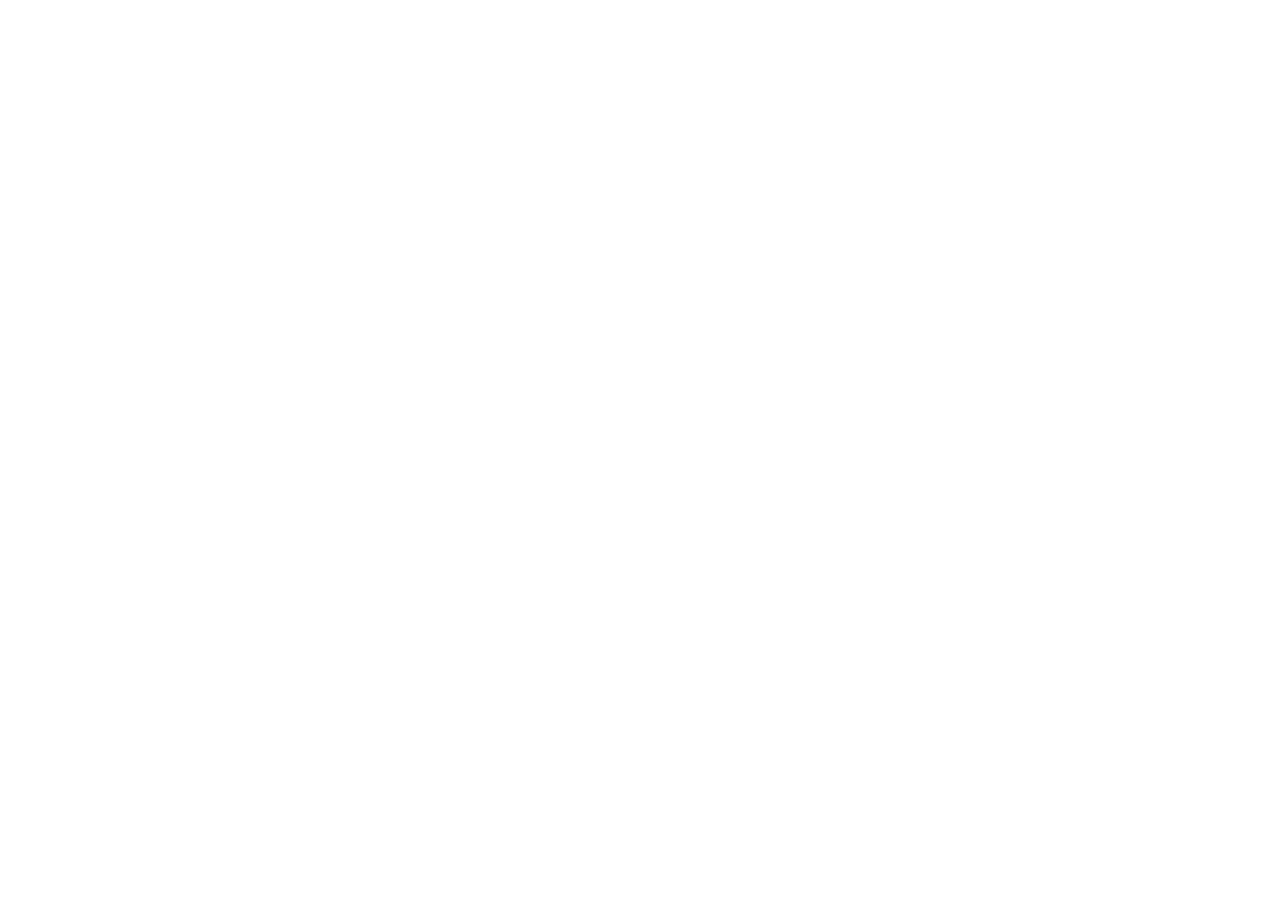
==== bai1/index.html @ 05f84ee1 "Create index.html" ====
<!DOCTYPE html>
<html lang="en">
<head>
    <meta charset="UTF-8">
    <meta http-equiv="X-UA-Compatible" content="IE=edge">
    <meta name="viewport" content="width=device-width, initial-scale=1.0">
    <title>Document</title>
</head>
<body>
    <div id="main">
        <header id="header">
            <img src="./img/header-top.png" alt="" width="100%">
            <img src="./img/header-top-2.png" alt="" width="100%">
        </header>
        <div class="container">
            <img src="./img/session-1.png" alt="" width="100%">
            <img src="./img/session-vd.png" alt="" width="100%">
            <img src="./img/session-3.png" alt="" width="100%">
            <img src="./img/session-4.png" alt="" width="100%">
            <img src="./img/session-black.png" alt="" width="100%">
            <img src="./img/session-5.png" alt="" width="100%">
            <img src="./img/session-6.png" alt="" width="100%">
        </div>
        <footer id="footer">
            <img src="./img/session-7.png" alt="" width="100%">
        </footer>

    </div>
</body>
</html>
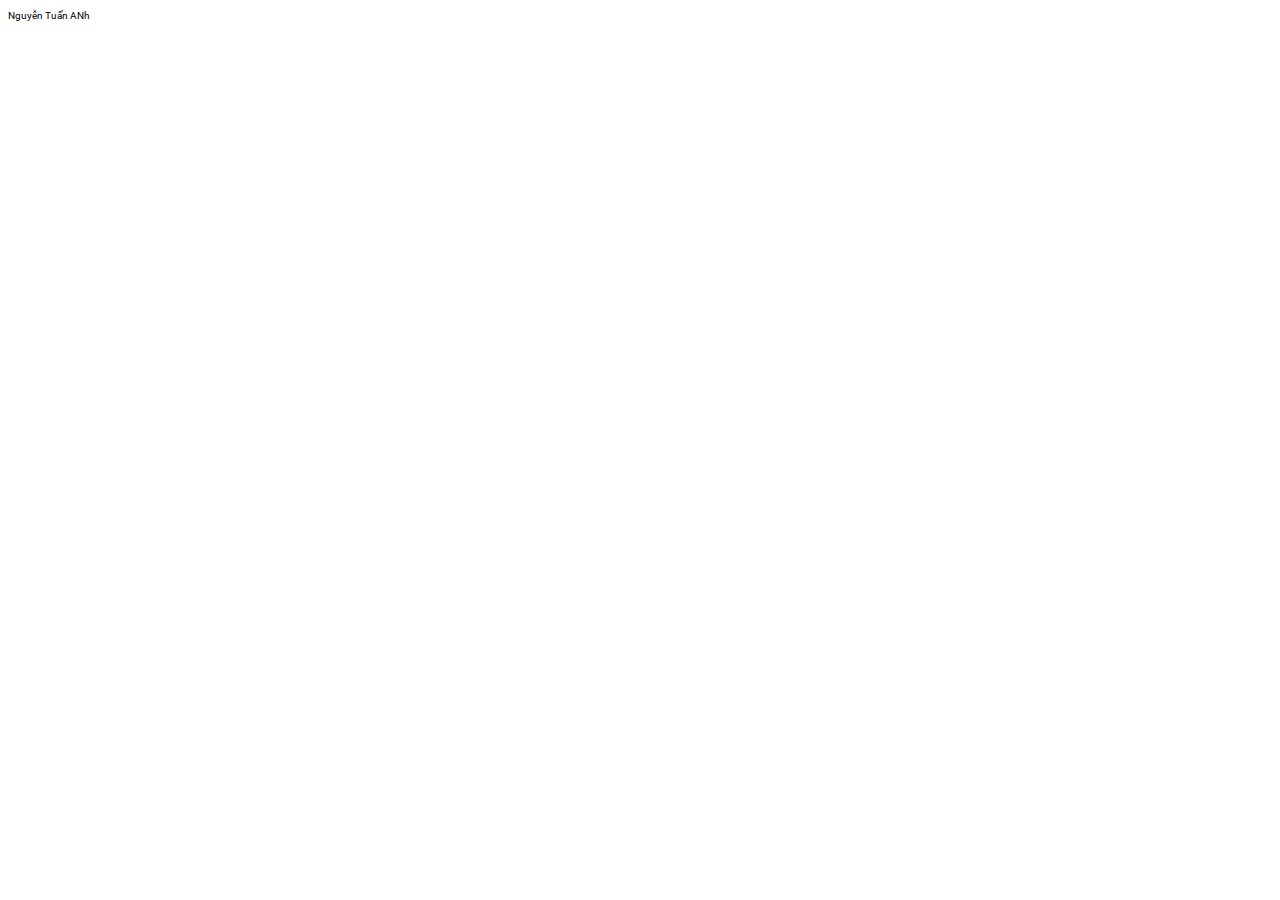
==== commit 535e2cfa: "Update index.html" ====
--- a/bai1/index.html
+++ b/bai1/index.html
@@ -5,10 +5,14 @@
     <meta http-equiv="X-UA-Compatible" content="IE=edge">
     <meta name="viewport" content="width=device-width, initial-scale=1.0">
     <title>Document</title>
+    <link rel="stylesheet" href="./assets/css/base.css">
+    <link rel="stylesheet" href="./assets/css/main.css">
+    <link href="https://fonts.googleapis.com/css2?family=Roboto:wght@300;400;500;700&display=swap" rel="stylesheet">
 </head>
 <body>
     <div id="main">
         <header id="header">
+            Nguyễn Tuấn ANh
             <img src="./img/header-top.png" alt="" width="100%">
             <img src="./img/header-top-2.png" alt="" width="100%">
         </header>
--- a/bai1/assets/css/base.css
+++ b/bai1/assets/css/base.css
@@ -0,0 +1,17 @@
+:root {
+    --white-color: #fff;
+    --black-color: #000;
+    --main-color: #9f224e;
+}
+
+* {
+    box-sizing: inherit;
+}
+
+html {
+    font-size: 62.5%;
+    line-height: 1.6rem;
+    box-sizing: border-box;
+    font-family: 'Roboto', sans-serif;
+}
+
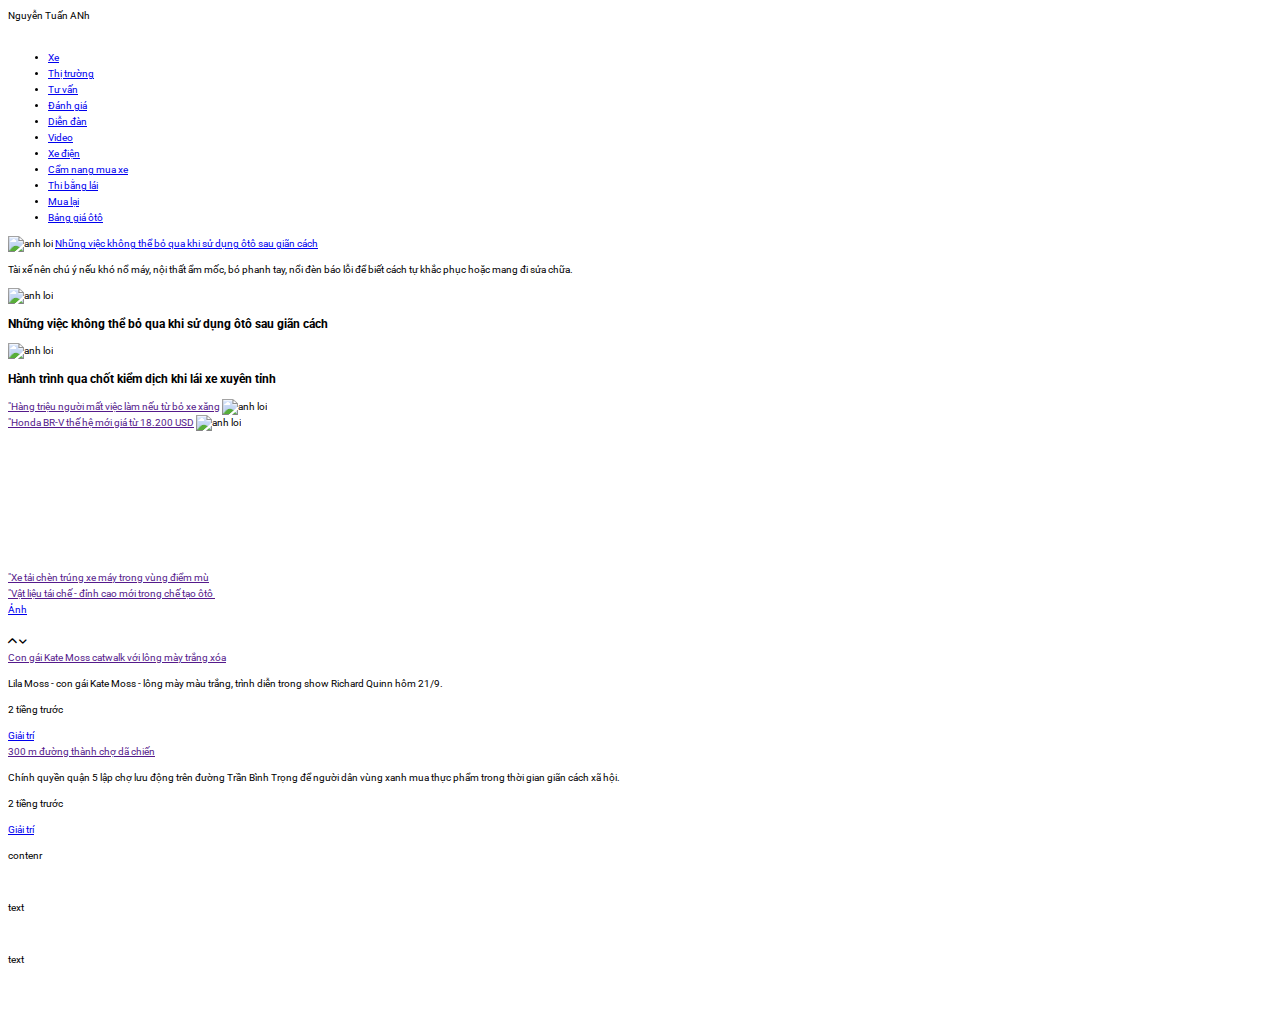
==== commit 42c2a512: "Update index.html" ====
--- a/bai1/index.html
+++ b/bai1/index.html
@@ -1,5 +1,6 @@
 <!DOCTYPE html>
 <html lang="en">
+
 <head>
     <meta charset="UTF-8">
     <meta http-equiv="X-UA-Compatible" content="IE=edge">
@@ -8,7 +9,9 @@
     <link rel="stylesheet" href="./assets/css/base.css">
     <link rel="stylesheet" href="./assets/css/main.css">
     <link href="https://fonts.googleapis.com/css2?family=Roboto:wght@300;400;500;700&display=swap" rel="stylesheet">
+    <link rel="stylesheet" href="https://cdnjs.cloudflare.com/ajax/libs/font-awesome/6.0.0-beta2/css/all.min.css">
 </head>
+
 <body>
     <div id="main">
         <header id="header">
@@ -20,9 +23,137 @@
             <img src="./img/session-1.png" alt="" width="100%">
             <img src="./img/session-vd.png" alt="" width="100%">
             <img src="./img/session-3.png" alt="" width="100%">
-            <img src="./img/session-4.png" alt="" width="100%">
-            <img src="./img/session-black.png" alt="" width="100%">
-            <img src="./img/session-5.png" alt="" width="100%">
+            <!-- <img src="./img/session-4.png" alt="" width="100%"> -->
+            <div class="session4">
+                <div class="ul__session4">
+                    <ul class="nav__session4">
+                        <li><a href="#" class="link__session4" id="link__session4">Xe</a></li>
+                        <li><a href="#" class="link__session4">Thị trường</a></li>
+                        <li><a href="#" class="link__session4">Tư vấn</a></li>
+                        <li><a href="#" class="link__session4">Đánh giá</a></li>
+                        <li><a href="#" class="link__session4">Diễn đàn</a></li>
+                        <li><a href="#" class="link__session4">Video</a></li>
+                        <li><a href="#" class="link__session4">Xe điện</a></li>
+                        <li><a href="#" class="link__session4">Cẩm nang mua xe</a></li>
+                        <li><a href="#" class="link__session4">Thi bằng lái</a></li>
+                        <li><a href="#" class="link__session4">Mua lại</a></li>
+                        <li><a href="#" class="link__session4">Bảng giá ôtô</a></li>
+                    </ul>
+                </div>
+                <div class="form__session4">
+                    <div class="left__session4">
+                        <img src="https://i1-vnexpress.vnecdn.net/2021/09/21/Hyundai-PVD-2-3034-1632204858.jpg?w=0&h=0&q=100&dpr=2&fit=crop&s=IqwgQRz0eLWJV3O0eaXDgg"
+                            alt="anh loi">
+                        <a href="#" class="heading__left__session4">Những việc không thể bỏ qua khi sử dụng ôtô sau giãn
+                            cách</a>
+                        <p class="paragrap__left__sesion4">Tài xế nên chú ý nếu khó nổ máy, nội thất ẩm mốc, bó phanh
+                            tay, nổi đèn báo lỗi để biết cách tự khắc phục hoặc mang đi sửa chữa. </p>
+                    </div>
+                    <div class="mid__session4">
+                        <div class="box__session4">
+                            <img src="https://i1-vnexpress.vnecdn.net/2021/09/21/HyundaiPVD2-1632204719-5949-1632204858.jpg?w=380&h=228&q=100&dpr=1&fit=crop&s=dLk_UPKlxwXGnN6CbqTR8w"
+                                alt="anh loi">
+                            <h3>Những việc không thể bỏ qua khi sử dụng ôtô sau giãn cách</h3>
+                        </div>
+                        <div class="box__session4">
+                            <img src="https://i1-vnexpress.vnecdn.net/2021/09/22/chotjpeg38611632065778-1632275-2793-2167-1632276240.jpg?w=380&h=228&q=100&dpr=1&fit=crop&s=8kYTq0qD7ptFcUocO6gaDw"
+                                alt="anh loi">
+                            <h3>Hành trình qua chốt kiểm dịch khi lái xe xuyên tỉnh
+                            </h3>
+                        </div>
+                    </div>
+                    <div class="right__session4">
+                        <div class="box__right__session4">
+                            <a href="" class="link__box__rigtht">"Hàng triệu người mất việc làm nếu từ bỏ xe xăng</a>
+                            <img class="img__box__rigtht"
+                                src="https://i1-vnexpress.vnecdn.net/2021/09/21/Toyotbz4X-1632218508-4397-1632218677.jpg?w=120&h=72&q=100&dpr=1&fit=crop&s=YlulCOak4nnsQIKcLBUvOg"
+                                alt="anh loi">
+                        </div>
+
+                        <div class="box__right__session4">
+                            <a href="" class="link__box__rigtht">"Honda BR-V thế hệ mới giá từ 18.200 USD</a>
+                            <img class="img__box__rigtht"
+                                src="https://i1-vnexpress.vnecdn.net/2021/09/21/HondaBRV20221-1632239896-8166-1632240032.jpg?w=120&h=72&q=100&dpr=1&fit=crop&s=eoPE_kNiw1LB4bKm6SWuFg"
+                                alt="anh loi">
+                        </div>
+
+                        <div class="box__right__session4">
+                            <a href="" class="link__box__rigtht">"Xe tải chèn trúng xe máy trong vùng điểm mù</a>
+                           <video class="img__box__rigtht" src="https://i1-vnexpress.vnecdn.net/2021/09/21/ezgif73b45e8672c34-1632220454-1338-1632222139.gif?w=120&h=72&q=100&dpr=1&fit=crop&s=Bk-EeK3ZKaaegrbwHB6RWg&t=video"></video>
+                        </div>
+
+                        <div class="box__right__session4">
+                            <a href="" class="link__box__rigtht">"Vật liệu tái chế - đỉnh cao mới trong chế tạo ôtô </a>
+                            <img class="img__box__rigtht"
+                                src="https://i1-vnexpress.vnecdn.net/2021/09/21/Toyotbz4X-1632218508-4397-1632218677.jpg?w=120&h=72&q=100&dpr=1&fit=crop&s=YlulCOak4nnsQIKcLBUvOg"
+                                alt="">
+                        </div>
+                    </div>
+                </div>
+            </div>
+
+            <!-- session4 end -->
+
+            <!-- <img src="./img/session-black.png" alt="" width="100%"> -->
+            <div class="black">
+                <div class="heading__black">
+                    <a href="#" id="heading">Ảnh</a>
+                </div>
+                <div class="form__black">
+
+                    <div class="img__black">
+                        <img src="https://i1-giaitri.vnecdn.net/2021/09/22/lila-moss-con-gai-kate-moss-richard-quinn-1.jpg?w=900&h=540&q=100&dpr=1&fit=crop&s=H39GFw6U4nV4S-eKfAbT5Q" alt="" class="black__img">
+                        <div class="icon__black">
+                            <i class="fas fa-chevron-up"></i>
+                            <i class="fas fa-angle-down"></i>
+                        </div>
+                    </div>
+                    <div class="black__bro">
+                        <div class="content">
+                            <a href="" class="limk__black">Con gái Kate Moss catwalk với lông mày trắng xóa</a>
+                            <p class="paragrap__black">Lila Moss - con gái Kate Moss - lông mày màu trắng, trình diễn trong show Richard Quinn hôm 21/9.</p>
+                            <a href="" class="link__black"></a>
+                           <div class="contac">
+                            <p class="span__black">2 tiềng trước</p>
+                            <a href="#" class="a__black">Giải trí</a>
+                           </div>
+                        </div>
+                        <div class="content">
+                            <a href="" class="limk__black">300 m đường thành chợ dã chiến</a>
+                            <p class="paragrap__black">Chính quyền quận 5 lập chợ lưu động trên đường Trần Bình Trọng để người dân vùng xanh mua thực phẩm trong thời gian giãn cách xã hội.</p>
+                            <a href="" class="link__black"></a>
+                           <div class="contac">
+                            <p class="span__black">2 tiềng trước</p>
+                            <a href="#" class="a__black">Giải trí</a>
+                           </div>
+                        </div>
+                      
+                    </div>
+                </div>
+            </div>
+            <!-- session-5 -->
+            <!-- <img src="./img/session-5.png" alt="" width="100%"> -->
+            <div class="session5">
+                <div class="layout__session5">
+                    <div class="contenr__session5">
+                        <p>contenr</p>
+                    </div>
+                    <div class="box__contenr__session5">
+                        <div class="box__session5">
+                            <img src="" alt="">
+                            <p>text</p>
+                        </div>
+                        <div class="box__session5">
+                            <img src="" alt="">
+                            <p>text</p>
+                        </div>
+                    </div>
+
+                </div>
+                
+
+            </div>
+            <!-- ducnguyen -->
             <img src="./img/session-6.png" alt="" width="100%">
         </div>
         <footer id="footer">
@@ -31,4 +162,5 @@
 
     </div>
 </body>
+
 </html>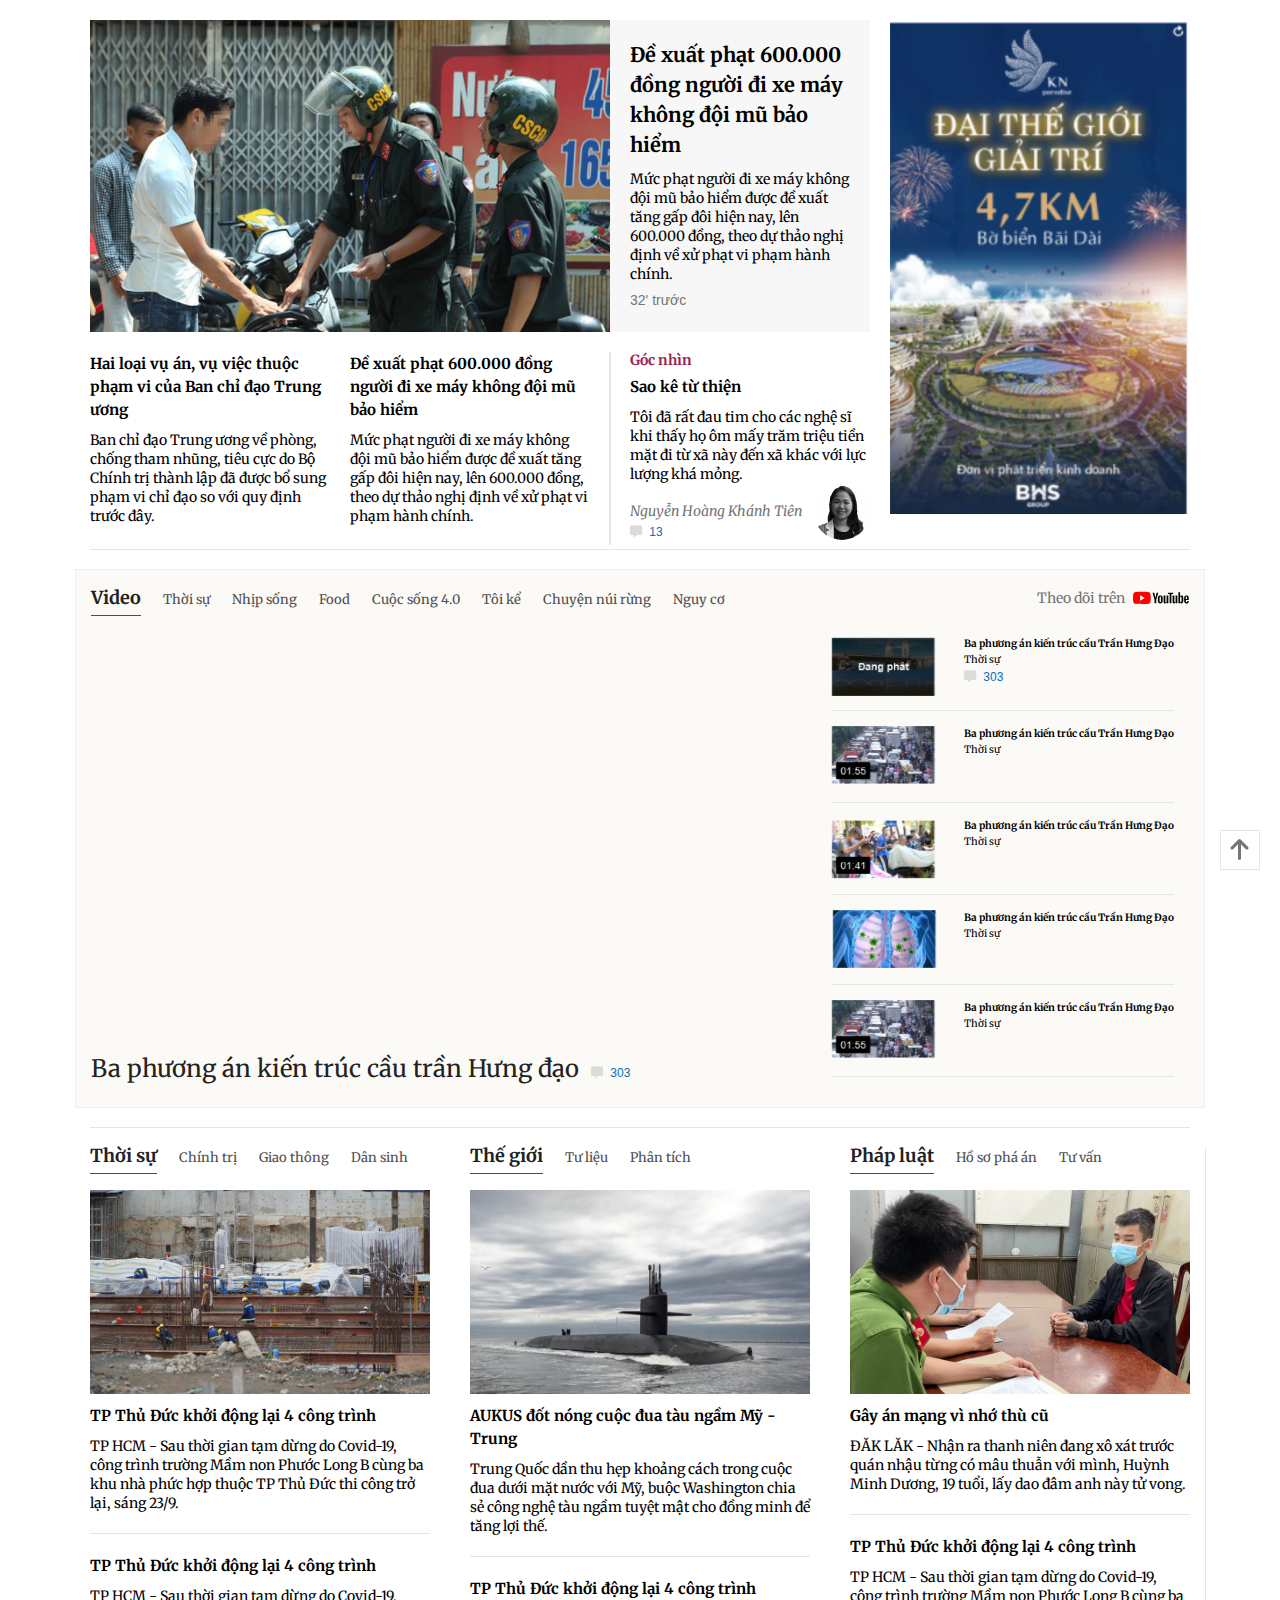
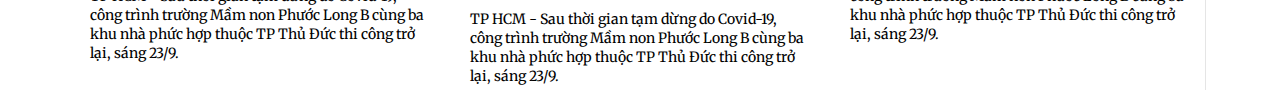
==== commit c808ceed: "Update index.html" ====
--- a/bai1/index.html
+++ b/bai1/index.html
@@ -8,158 +8,455 @@
     <title>Document</title>
     <link rel="stylesheet" href="./assets/css/base.css">
     <link rel="stylesheet" href="./assets/css/main.css">
-    <link href="https://fonts.googleapis.com/css2?family=Roboto:wght@300;400;500;700&display=swap" rel="stylesheet">
+    <link href="https://fonts.googleapis.com/css2?family=Merriweather:wght@300;400;700&display=swap" rel="stylesheet">
     <link rel="stylesheet" href="https://cdnjs.cloudflare.com/ajax/libs/font-awesome/6.0.0-beta2/css/all.min.css">
 </head>
 
 <body>
     <div id="main">
         <header id="header">
-            Nguyễn Tuấn ANh
-            <img src="./img/header-top.png" alt="" width="100%">
-            <img src="./img/header-top-2.png" alt="" width="100%">
         </header>
         <div class="container">
-            <img src="./img/session-1.png" alt="" width="100%">
-            <img src="./img/session-vd.png" alt="" width="100%">
-            <img src="./img/session-3.png" alt="" width="100%">
-            <!-- <img src="./img/session-4.png" alt="" width="100%"> -->
-            <div class="session4">
-                <div class="ul__session4">
-                    <ul class="nav__session4">
-                        <li><a href="#" class="link__session4" id="link__session4">Xe</a></li>
-                        <li><a href="#" class="link__session4">Thị trường</a></li>
-                        <li><a href="#" class="link__session4">Tư vấn</a></li>
-                        <li><a href="#" class="link__session4">Đánh giá</a></li>
-                        <li><a href="#" class="link__session4">Diễn đàn</a></li>
-                        <li><a href="#" class="link__session4">Video</a></li>
-                        <li><a href="#" class="link__session4">Xe điện</a></li>
-                        <li><a href="#" class="link__session4">Cẩm nang mua xe</a></li>
-                        <li><a href="#" class="link__session4">Thi bằng lái</a></li>
-                        <li><a href="#" class="link__session4">Mua lại</a></li>
-                        <li><a href="#" class="link__session4">Bảng giá ôtô</a></li>
-                    </ul>
-                </div>
-                <div class="form__session4">
-                    <div class="left__session4">
-                        <img src="https://i1-vnexpress.vnecdn.net/2021/09/21/Hyundai-PVD-2-3034-1632204858.jpg?w=0&h=0&q=100&dpr=2&fit=crop&s=IqwgQRz0eLWJV3O0eaXDgg"
-                            alt="anh loi">
-                        <a href="#" class="heading__left__session4">Những việc không thể bỏ qua khi sử dụng ôtô sau giãn
-                            cách</a>
-                        <p class="paragrap__left__sesion4">Tài xế nên chú ý nếu khó nổ máy, nội thất ẩm mốc, bó phanh
-                            tay, nổi đèn báo lỗi để biết cách tự khắc phục hoặc mang đi sửa chữa. </p>
+
+            <!-- Nguyễn Tuấn Anh -->
+            <div class="container__items container__items--line row">
+                <!-- Main left -->
+                <div class="container__items-left">
+
+                    <!-- Top -->
+                    <div class="container__items-top row">
+                        <div class="container__items-photo">
+                            <img src="./assets/img/slider/xuphat-1632282099-4572-1632282272.jpg" alt="IMG1"
+                                class="container__items-img">
+                        </div>
+
+                        <div class="container__items-content col">
+                            <a href="" class="container__heading-link">
+                                Đề xuất phạt 600.000 đồng người đi xe máy không đội mũ bảo hiểm
+                            </a>
+
+                            <p class="new__paragraph">
+                                <a href="" class="news__text">
+                                    Mức phạt người đi xe máy không đội mũ bảo hiểm được đề xuất tăng gấp đôi hiện nay,
+                                    lên
+                                    600.000 đồng, theo dự thảo nghị định về xử phạt vi phạm hành chính.
+                                </a>
+                            </p>
+
+                            <div class="comment">
+                                <span class="comment__items">32' trước</span>
+                            </div>
+                        </div>
                     </div>
-                    <div class="mid__session4">
-                        <div class="box__session4">
-                            <img src="https://i1-vnexpress.vnecdn.net/2021/09/21/HyundaiPVD2-1632204719-5949-1632204858.jpg?w=380&h=228&q=100&dpr=1&fit=crop&s=dLk_UPKlxwXGnN6CbqTR8w"
-                                alt="anh loi">
-                            <h3>Những việc không thể bỏ qua khi sử dụng ôtô sau giãn cách</h3>
-                        </div>
-                        <div class="box__session4">
-                            <img src="https://i1-vnexpress.vnecdn.net/2021/09/22/chotjpeg38611632065778-1632275-2793-2167-1632276240.jpg?w=380&h=228&q=100&dpr=1&fit=crop&s=8kYTq0qD7ptFcUocO6gaDw"
-                                alt="anh loi">
-                            <h3>Hành trình qua chốt kiểm dịch khi lái xe xuyên tỉnh
-                            </h3>
-                        </div>
-                    </div>
-                    <div class="right__session4">
-                        <div class="box__right__session4">
-                            <a href="" class="link__box__rigtht">"Hàng triệu người mất việc làm nếu từ bỏ xe xăng</a>
-                            <img class="img__box__rigtht"
-                                src="https://i1-vnexpress.vnecdn.net/2021/09/21/Toyotbz4X-1632218508-4397-1632218677.jpg?w=120&h=72&q=100&dpr=1&fit=crop&s=YlulCOak4nnsQIKcLBUvOg"
-                                alt="anh loi">
-                        </div>
-
-                        <div class="box__right__session4">
-                            <a href="" class="link__box__rigtht">"Honda BR-V thế hệ mới giá từ 18.200 USD</a>
-                            <img class="img__box__rigtht"
-                                src="https://i1-vnexpress.vnecdn.net/2021/09/21/HondaBRV20221-1632239896-8166-1632240032.jpg?w=120&h=72&q=100&dpr=1&fit=crop&s=eoPE_kNiw1LB4bKm6SWuFg"
-                                alt="anh loi">
-                        </div>
-
-                        <div class="box__right__session4">
-                            <a href="" class="link__box__rigtht">"Xe tải chèn trúng xe máy trong vùng điểm mù</a>
-                           <video class="img__box__rigtht" src="https://i1-vnexpress.vnecdn.net/2021/09/21/ezgif73b45e8672c34-1632220454-1338-1632222139.gif?w=120&h=72&q=100&dpr=1&fit=crop&s=Bk-EeK3ZKaaegrbwHB6RWg&t=video"></video>
-                        </div>
-
-                        <div class="box__right__session4">
-                            <a href="" class="link__box__rigtht">"Vật liệu tái chế - đỉnh cao mới trong chế tạo ôtô </a>
-                            <img class="img__box__rigtht"
-                                src="https://i1-vnexpress.vnecdn.net/2021/09/21/Toyotbz4X-1632218508-4397-1632218677.jpg?w=120&h=72&q=100&dpr=1&fit=crop&s=YlulCOak4nnsQIKcLBUvOg"
-                                alt="">
+
+                    <!-- Bottom -->
+                    <div class="container__items-bottom row">
+                        <div class="col-third new__items">
+                            <a href="" class="news__heading">
+                                Hai loại vụ án, vụ việc thuộc phạm vi của Ban chỉ đạo Trung ương
+                            </a>
+
+                            <p class="new__paragraph">
+                                <a href="" class="news__text">
+                                    Ban chỉ đạo Trung ương về phòng, chống tham nhũng, tiêu cực do Bộ Chính trị thành
+                                    lập đã
+                                    được bổ sung phạm vi chỉ đạo so với quy định trước đây.
+                                </a>
+                            </p>
+                        </div>
+
+                        <div class="col-third new__items">
+                            <a href="" class="news__heading">
+                                Đề xuất phạt 600.000 đồng người đi xe máy không đội mũ bảo hiểm
+                            </a>
+
+                            <p class="new__paragraph">
+                                <a href="" class="news__text">
+                                    Mức phạt người đi xe máy không đội mũ bảo hiểm được đề xuất tăng gấp đôi hiện nay,
+                                    lên
+                                    600.000 đồng, theo dự thảo nghị định về xử phạt vi phạm hành chính.
+                                </a>
+                            </p>
+                        </div>
+
+                        <div class="col new__items new__items--pl-4 new__items--separate">
+                            <p class="news__opinion-text">
+                                <a href="" class="news__opinion">Góc nhìn</a>
+                            </p>
+                            <a href="" class="news__heading">
+                                Sao kê từ thiện
+                            </a>
+
+                            <p class="new__paragraph">
+                                <a href="" class="news__text">
+                                    Tôi đã rất đau tim cho các nghệ sĩ khi thấy họ ôm mấy trăm triệu tiền mặt đi từ xã
+                                    này
+                                    đến xã khác với lực lượng khá mỏng.
+                                </a>
+                            </p>
+
+                            <!-- Author -->
+                            <div class="author row">
+                                <div class="author__info">
+                                    <p class="author__name">
+                                        <a href="" class="author__link">
+                                            Nguyễn Hoàng Khánh Tiên
+                                        </a>
+                                    </p>
+                                    <span class="comment__items">
+                                        <a href="" class="comment__link">
+                                            <i class="comment__icon fas fa-comment-alt"></i>
+                                            <span>13</span>
+                                        </a>
+                                    </span>
+                                </div>
+
+                                <div class="div">
+                                    <a href="" class="author__link-img">
+                                        <img src="./assets/img/author/KhanhTienpng-1632126902.png" alt=""
+                                            class="author__img">
+                                    </a>
+
+                                </div>
+                            </div>
                         </div>
                     </div>
                 </div>
-            </div>
-
-            <!-- session4 end -->
-
-            <!-- <img src="./img/session-black.png" alt="" width="100%"> -->
-            <div class="black">
-                <div class="heading__black">
-                    <a href="#" id="heading">Ảnh</a>
-                </div>
-                <div class="form__black">
-
-                    <div class="img__black">
-                        <img src="https://i1-giaitri.vnecdn.net/2021/09/22/lila-moss-con-gai-kate-moss-richard-quinn-1.jpg?w=900&h=540&q=100&dpr=1&fit=crop&s=H39GFw6U4nV4S-eKfAbT5Q" alt="" class="black__img">
-                        <div class="icon__black">
-                            <i class="fas fa-chevron-up"></i>
-                            <i class="fas fa-angle-down"></i>
-                        </div>
-                    </div>
-                    <div class="black__bro">
-                        <div class="content">
-                            <a href="" class="limk__black">Con gái Kate Moss catwalk với lông mày trắng xóa</a>
-                            <p class="paragrap__black">Lila Moss - con gái Kate Moss - lông mày màu trắng, trình diễn trong show Richard Quinn hôm 21/9.</p>
-                            <a href="" class="link__black"></a>
-                           <div class="contac">
-                            <p class="span__black">2 tiềng trước</p>
-                            <a href="#" class="a__black">Giải trí</a>
-                           </div>
-                        </div>
-                        <div class="content">
-                            <a href="" class="limk__black">300 m đường thành chợ dã chiến</a>
-                            <p class="paragrap__black">Chính quyền quận 5 lập chợ lưu động trên đường Trần Bình Trọng để người dân vùng xanh mua thực phẩm trong thời gian giãn cách xã hội.</p>
-                            <a href="" class="link__black"></a>
-                           <div class="contac">
-                            <p class="span__black">2 tiềng trước</p>
-                            <a href="#" class="a__black">Giải trí</a>
-                           </div>
-                        </div>
-                      
-                    </div>
+
+                <!-- Asside -->
+                <div class="asside col">
+                    <a href="" class="asside__link">
+                        <img src="./assets/img/asside/Capture.PNG" alt="" class="asside__img">
+                    </a>
+
                 </div>
             </div>
-            <!-- session-5 -->
-            <!-- <img src="./img/session-5.png" alt="" width="100%"> -->
-            <div class="session5">
-                <div class="layout__session5">
-                    <div class="contenr__session5">
-                        <p>contenr</p>
+
+            <div class="container__items container__items--video ">
+                <header class="container__header row">
+
+                    <ul class="container__nav">
+                        <li class="container__nav-items container__nav-items--separate">
+                            <a href="" class="container__nav-link-heading">Video</a>
+                        </li>
+                        <li class="container__nav-items">
+                            <a href="" class="container__nav-link">Thời sự</a>
+                        </li>
+                        <li class="container__nav-items">
+                            <a href="" class="container__nav-link">Nhịp sống</a>
+                        </li>
+                        <li class="container__nav-items">
+                            <a href="" class="container__nav-link">Food</a>
+                        </li>
+                        <li class="container__nav-items">
+                            <a href="" class="container__nav-link">Cuộc sống 4.0</a>
+                        </li>
+                        <li class="container__nav-items">
+                            <a href="" class="container__nav-link">Tôi kể</a>
+                        </li>
+                        <li class="container__nav-items">
+                            <a href="" class="container__nav-link">Chuyện núi rừng</a>
+                        </li>
+                        <li class="container__nav-items">
+                            <a href="" class="container__nav-link">Nguy cơ</a>
+                        </li>
+                    </ul>
+                    <div class="container__loggo">
+                        <a href="" class="container__logo-link row">
+                            <span>
+                                Theo dõi trên
+
+                            </span>
+                            <svg viewBox="0 0 90 20" preserveAspectRatio="xMidYMid meet" focusable="false"
+                                class="style-scope yt-icon logo__svg" style="pointer-events: none; display: block;">
+                                <g viewBox="0 0 90 20" preserveAspectRatio="xMidYMid meet" class="style-scope yt-icon">
+                                    <g class="style-scope yt-icon">
+                                        <path
+                                            d="M27.9727 3.12324C27.6435 1.89323 26.6768 0.926623 25.4468 0.597366C23.2197 2.24288e-07 14.285 0 14.285 0C14.285 0 5.35042 2.24288e-07 3.12323 0.597366C1.89323 0.926623 0.926623 1.89323 0.597366 3.12324C2.24288e-07 5.35042 0 10 0 10C0 10 2.24288e-07 14.6496 0.597366 16.8768C0.926623 18.1068 1.89323 19.0734 3.12323 19.4026C5.35042 20 14.285 20 14.285 20C14.285 20 23.2197 20 25.4468 19.4026C26.6768 19.0734 27.6435 18.1068 27.9727 16.8768C28.5701 14.6496 28.5701 10 28.5701 10C28.5701 10 28.5677 5.35042 27.9727 3.12324Z"
+                                            fill="#FF0000" class="style-scope yt-icon"></path>
+                                        <path d="M11.4253 14.2854L18.8477 10.0004L11.4253 5.71533V14.2854Z" fill="white"
+                                            class="style-scope yt-icon"></path>
+                                    </g>
+                                    <g class="style-scope yt-icon">
+                                        <g id="youtube-paths" class="style-scope yt-icon">
+                                            <path
+                                                d="M34.6024 13.0036L31.3945 1.41846H34.1932L35.3174 6.6701C35.6043 7.96361 35.8136 9.06662 35.95 9.97913H36.0323C36.1264 9.32532 36.3381 8.22937 36.665 6.68892L37.8291 1.41846H40.6278L37.3799 13.0036V18.561H34.6001V13.0036H34.6024Z"
+                                                class="style-scope yt-icon"></path>
+                                            <path
+                                                d="M41.4697 18.1937C40.9053 17.8127 40.5031 17.22 40.2632 16.4157C40.0257 15.6114 39.9058 14.5437 39.9058 13.2078V11.3898C39.9058 10.0422 40.0422 8.95805 40.315 8.14196C40.5878 7.32588 41.0135 6.72851 41.592 6.35457C42.1706 5.98063 42.9302 5.79248 43.871 5.79248C44.7976 5.79248 45.5384 5.98298 46.0981 6.36398C46.6555 6.74497 47.0647 7.34234 47.3234 8.15137C47.5821 8.96275 47.7115 10.0422 47.7115 11.3898V13.2078C47.7115 14.5437 47.5845 15.6161 47.3329 16.4251C47.0812 17.2365 46.672 17.8292 46.1075 18.2031C45.5431 18.5771 44.7764 18.7652 43.8098 18.7652C42.8126 18.7675 42.0342 18.5747 41.4697 18.1937ZM44.6353 16.2323C44.7905 15.8231 44.8705 15.1575 44.8705 14.2309V10.3292C44.8705 9.43077 44.7929 8.77225 44.6353 8.35833C44.4777 7.94206 44.2026 7.7351 43.8074 7.7351C43.4265 7.7351 43.156 7.94206 43.0008 8.35833C42.8432 8.77461 42.7656 9.43077 42.7656 10.3292V14.2309C42.7656 15.1575 42.8408 15.8254 42.9914 16.2323C43.1419 16.6415 43.4123 16.8461 43.8074 16.8461C44.2026 16.8461 44.4777 16.6415 44.6353 16.2323Z"
+                                                class="style-scope yt-icon"></path>
+                                            <path
+                                                d="M56.8154 18.5634H54.6094L54.3648 17.03H54.3037C53.7039 18.1871 52.8055 18.7656 51.6061 18.7656C50.7759 18.7656 50.1621 18.4928 49.767 17.9496C49.3719 17.4039 49.1743 16.5526 49.1743 15.3955V6.03751H51.9942V15.2308C51.9942 15.7906 52.0553 16.188 52.1776 16.4256C52.2999 16.6631 52.5045 16.783 52.7914 16.783C53.036 16.783 53.2712 16.7078 53.497 16.5573C53.7228 16.4067 53.8874 16.2162 53.9979 15.9858V6.03516H56.8154V18.5634Z"
+                                                class="style-scope yt-icon"></path>
+                                            <path
+                                                d="M64.4755 3.68758H61.6768V18.5629H58.9181V3.68758H56.1194V1.42041H64.4755V3.68758Z"
+                                                class="style-scope yt-icon"></path>
+                                            <path
+                                                d="M71.2768 18.5634H69.0708L68.8262 17.03H68.7651C68.1654 18.1871 67.267 18.7656 66.0675 18.7656C65.2373 18.7656 64.6235 18.4928 64.2284 17.9496C63.8333 17.4039 63.6357 16.5526 63.6357 15.3955V6.03751H66.4556V15.2308C66.4556 15.7906 66.5167 16.188 66.639 16.4256C66.7613 16.6631 66.9659 16.783 67.2529 16.783C67.4974 16.783 67.7326 16.7078 67.9584 16.5573C68.1842 16.4067 68.3488 16.2162 68.4593 15.9858V6.03516H71.2768V18.5634Z"
+                                                class="style-scope yt-icon"></path>
+                                            <path
+                                                d="M80.609 8.0387C80.4373 7.24849 80.1621 6.67699 79.7812 6.32186C79.4002 5.96674 78.8757 5.79035 78.2078 5.79035C77.6904 5.79035 77.2059 5.93616 76.7567 6.23014C76.3075 6.52412 75.9594 6.90747 75.7148 7.38489H75.6937V0.785645H72.9773V18.5608H75.3056L75.5925 17.3755H75.6537C75.8724 17.7988 76.1993 18.1304 76.6344 18.3774C77.0695 18.622 77.554 18.7443 78.0855 18.7443C79.038 18.7443 79.7412 18.3045 80.1904 17.4272C80.6396 16.5476 80.8653 15.1765 80.8653 13.3092V11.3266C80.8653 9.92722 80.7783 8.82892 80.609 8.0387ZM78.0243 13.1492C78.0243 14.0617 77.9867 14.7767 77.9114 15.2941C77.8362 15.8115 77.7115 16.1808 77.5328 16.3971C77.3564 16.6158 77.1165 16.724 76.8178 16.724C76.585 16.724 76.371 16.6699 76.1734 16.5594C75.9759 16.4512 75.816 16.2866 75.6937 16.0702V8.96062C75.7877 8.6196 75.9524 8.34209 76.1852 8.12337C76.4157 7.90465 76.6697 7.79646 76.9401 7.79646C77.2271 7.79646 77.4481 7.90935 77.6034 8.13278C77.7609 8.35855 77.8691 8.73485 77.9303 9.26636C77.9914 9.79787 78.022 10.5528 78.022 11.5335V13.1492H78.0243Z"
+                                                class="style-scope yt-icon"></path>
+                                            <path
+                                                d="M84.8657 13.8712C84.8657 14.6755 84.8892 15.2776 84.9363 15.6798C84.9833 16.0819 85.0821 16.3736 85.2326 16.5594C85.3831 16.7428 85.6136 16.8345 85.9264 16.8345C86.3474 16.8345 86.639 16.6699 86.7942 16.343C86.9518 16.0161 87.0365 15.4705 87.0506 14.7085L89.4824 14.8519C89.4965 14.9601 89.5035 15.1106 89.5035 15.3011C89.5035 16.4582 89.186 17.3237 88.5534 17.8952C87.9208 18.4667 87.0247 18.7536 85.8676 18.7536C84.4777 18.7536 83.504 18.3185 82.9466 17.446C82.3869 16.5735 82.1094 15.2259 82.1094 13.4008V11.2136C82.1094 9.33452 82.3987 7.96105 82.9772 7.09558C83.5558 6.2301 84.5459 5.79736 85.9499 5.79736C86.9165 5.79736 87.6597 5.97375 88.1771 6.32888C88.6945 6.684 89.059 7.23433 89.2707 7.98457C89.4824 8.7348 89.5882 9.76961 89.5882 11.0913V13.2362H84.8657V13.8712ZM85.2232 7.96811C85.0797 8.14449 84.9857 8.43377 84.9363 8.83593C84.8892 9.2381 84.8657 9.84722 84.8657 10.6657V11.5641H86.9283V10.6657C86.9283 9.86133 86.9001 9.25221 86.846 8.83593C86.7919 8.41966 86.6931 8.12803 86.5496 7.95635C86.4062 7.78702 86.1851 7.7 85.8864 7.7C85.5854 7.70235 85.3643 7.79172 85.2232 7.96811Z">
+                                            </path>
+                                        </g>
+                                    </g>
+                                </g>
+                            </svg>
+                        </a>
                     </div>
-                    <div class="box__contenr__session5">
-                        <div class="box__session5">
-                            <img src="" alt="">
-                            <p>text</p>
-                        </div>
-                        <div class="box__session5">
-                            <img src="" alt="">
-                            <p>text</p>
-                        </div>
+                </header>
+                <div class="container__body row">
+                    <div class="container__video">
+                        <iframe class="container__video-link" width="720" height="405"
+                            src="https://www.youtube.com/embed/OYUwObagEC8" title="YouTube video player" frameborder="0"
+                            allow="accelerometer; autoplay; clipboard-write; encrypted-media; gyroscope; picture-in-picture"
+                            allowfullscreen></iframe>
+                        <span class="container__video-name">
+                            <a href="">
+                                Ba phương án kiến trúc cầu trần Hưng đạo
+                            </a>
+                        </span>
+                        <span class="comment__items">
+                            <a href="" class="comment__link">
+                                <i class="comment__icon fas fa-comment-alt"></i>
+                                <span>303</span>
+                            </a>
+                        </span>
                     </div>
 
+                    <!-- Sidebar -->
+                    <ul class="container__sidebar col">
+                        <li class="side-bar__items row">
+
+                            <div class="side-bar__video">
+                                <img src="./assets/img/sidebar/2.PNG" alt="">
+                            </div>
+                            <div class="side-bar__content">
+                                <h4 class="side-bar__heading">Ba phương án kiến trúc cầu Trần Hưng Đạo</h4>
+                                <p class="side-bar__sub0heading">Thời sự</p>
+                                <span class="comment__items">
+                                    <a href="" class="comment__link">
+                                        <i class="comment__icon fas fa-comment-alt"></i>
+                                        <span>303</span>
+                                    </a>
+                                </span>
+                        </li>
+
+                        <li class="side-bar__items row">
+
+                            <div class="side-bar__video">
+                                <img src="./assets/img/sidebar/1.PNG" alt="">
+                            </div>
+                            <div class="side-bar__content">
+                                <h4 class="side-bar__heading">Ba phương án kiến trúc cầu Trần Hưng Đạo</h4>
+                                <p class="side-bar__sub0heading">Thời sự</p>
+                        </li>
+
+                        <li class="side-bar__items row">
+
+                            <div class="side-bar__video">
+                                <img src="./assets/img/sidebar/3.PNG" alt="">
+                            </div>
+                            <div class="side-bar__content">
+                                <h4 class="side-bar__heading">Ba phương án kiến trúc cầu Trần Hưng Đạo</h4>
+                                <p class="side-bar__sub0heading">Thời sự</p>
+                        </li>
+
+                        <li class="side-bar__items row">
+
+                            <div class="side-bar__video">
+                                <img src="./assets/img/sidebar/4.PNG" alt="">
+                            </div>
+                            <div class="side-bar__content">
+                                <h4 class="side-bar__heading">Ba phương án kiến trúc cầu Trần Hưng Đạo</h4>
+                                <p class="side-bar__sub0heading">Thời sự</p>
+                        </li>
+
+                        <li class="side-bar__items row">
+
+                            <div class="side-bar__video">
+                                <img src="./assets/img/sidebar/1.PNG" alt="">
+                            </div>
+                            <div class="side-bar__content">
+                                <h4 class="side-bar__heading">Ba phương án kiến trúc cầu Trần Hưng Đạo</h4>
+                                <p class="side-bar__sub0heading">Thời sự</p>
+                        </li>
+
+                        <li class="side-bar__items row">
+
+                            <div class="side-bar__video">
+                                <img src="./assets/img/sidebar/4.PNG" alt="">
+                            </div>
+                            <div class="side-bar__content">
+                                <h4 class="side-bar__heading">Ba phương án kiến trúc cầu Trần Hưng Đạo</h4>
+                                <p class="side-bar__sub0heading">Thời sự</p>
+                        </li>
+
+                        <li class="side-bar__items row">
+
+                            <div class="side-bar__video">
+                                <img src="./assets/img/sidebar/3.PNG" alt="">
+                            </div>
+                            <div class="side-bar__content">
+                                <h4 class="side-bar__heading">Ba phương án kiến trúc cầu Trần Hưng Đạo</h4>
+                                <p class="side-bar__sub0heading">Thời sự</p>
+                        </li>
                 </div>
-                
-
+                </ul>
             </div>
-            <!-- ducnguyen -->
-            <img src="./img/session-6.png" alt="" width="100%">
+
+            <div class="container__items container__items--line-2">
+                <!-- Newspaper -->
+                <ul class="newspaper row">
+                    <li class="newspaper__items newspaper__items--line">
+                        <!-- nav -->
+                        <ul class="container__nav">
+                            <li class="container__nav-items container__nav-items--separate">
+                                <a href="" class="container__nav-link-heading">Thời sự</a>
+                            </li>
+                            <li class="container__nav-items">
+                                <a href="" class="container__nav-link">Chính trị</a>
+                            </li>
+                            <li class="container__nav-items">
+                                <a href="" class="container__nav-link">Giao thông</a>
+                            </li>
+                            <li class="container__nav-items">
+                                <a href="" class="container__nav-link">Dân sinh</a>
+                            </li>
+                        </ul>
+
+                        <!-- news -->
+                        <div class="newspaper__picture">
+                            <a href="" class="newspaper__link-img">
+                                <img src="./assets/img/newspaper/2.jpg" alt="" class="newspaper__img">
+                            </a>
+                        </div>
+                        <div class="new__items new__items--newspaper">
+                            <a href="" class="news__heading">
+                                TP Thủ Đức khởi động lại 4 công trình
+                            </a>
+
+                            <p class="new__paragraph">
+                                <a href="" class="news__text">
+                                    TP HCM - Sau thời gian tạm dừng do Covid-19, công trình trường Mầm non Phước Long B cùng ba khu nhà phức hợp thuộc TP Thủ Đức thi công trở lại, sáng 23/9. 
+                                </a>
+                            </p>
+                        </div>
+
+                        <div class="new__items new__items--newspaper new__items--newspaper-2">
+                            <a href="" class="news__heading">
+                                TP Thủ Đức khởi động lại 4 công trình
+                            </a>
+
+                            <p class="new__paragraph">
+                                <a href="" class="news__text">
+                                    TP HCM - Sau thời gian tạm dừng do Covid-19, công trình trường Mầm non Phước Long B cùng ba khu nhà phức hợp thuộc TP Thủ Đức thi công trở lại, sáng 23/9. 
+                                </a>
+                            </p>
+                        </div>
+                    </li>
+                    <li class="newspaper__items newspaper__items--line">
+                        <ul class="container__nav">
+                            <li class="container__nav-items container__nav-items--separate">
+                                <a href="" class="container__nav-link-heading">Thế giới</a>
+                            </li>
+                            <li class="container__nav-items">
+                                <a href="" class="container__nav-link">Tư liệu</a>
+                            </li>
+                            <li class="container__nav-items">
+                                <a href="" class="container__nav-link">Phân tích</a>
+                            </li>
+                        </ul>
+
+                        <!-- news -->
+                        <div class="newspaper__picture">
+                            <a href="" class="newspaper__link-img">
+                                <img src="./assets/img/newspaper/3.jpg" alt="" class="newspaper__img">
+                            </a>
+                        </div>
+                        <div class="new__items new__items--newspaper">
+                            <a href="" class="news__heading">
+                                AUKUS đốt nóng cuộc đua tàu ngầm Mỹ - Trung
+                            </a>
+
+                            <p class="new__paragraph">
+                                <a href="" class="news__text">
+                                    Trung Quốc dần thu hẹp khoảng cách trong cuộc đua dưới mặt nước với Mỹ, buộc Washington chia sẻ công nghệ tàu ngầm tuyệt mật cho đồng minh để tăng lợi thế. 
+                                </a>
+                            </p>
+                        </div>
+
+                        <div class="new__items new__items--newspaper new__items--newspaper-2">
+                            <a href="" class="news__heading">
+                                TP Thủ Đức khởi động lại 4 công trình
+                            </a>
+
+                            <p class="new__paragraph">
+                                <a href="" class="news__text">
+                                    TP HCM - Sau thời gian tạm dừng do Covid-19, công trình trường Mầm non Phước Long B cùng ba khu nhà phức hợp thuộc TP Thủ Đức thi công trở lại, sáng 23/9. 
+                                </a>
+                            </p>
+                        </div>
+                    </li>
+                    <li class="newspaper__items">
+                        <ul class="container__nav">
+                            <li class="container__nav-items container__nav-items--separate">
+                                <a href="" class="container__nav-link-heading">Pháp luật</a>
+                            </li>
+                            <li class="container__nav-items">
+                                <a href="" class="container__nav-link">Hồ sơ phá án</a>
+                            </li>
+                            <li class="container__nav-items">
+                                <a href="" class="container__nav-link">Tư vấn</a>
+                            </li>
+                        </ul>
+
+                        <!-- news -->
+                        <div class="newspaper__picture">
+                            <a href="" class="newspaper__link-img">
+                                <img src="./assets/img/newspaper/4.jpg" alt="" class="newspaper__img">
+                            </a>
+                        </div>
+                        <div class="new__items new__items--newspaper">
+                            <a href="" class="news__heading">
+                                Gây án mạng vì nhớ thù cũ
+                            </a>
+
+                            <p class="new__paragraph">
+                                <a href="" class="news__text">
+                                    ĐĂK LĂK - Nhận ra thanh niên đang xô xát trước quán nhậu từng có mâu thuẫn với mình, Huỳnh Minh Dương, 19 tuổi, lấy dao đâm anh này tử vong. 
+                                </a>
+                            </p>
+                        </div>
+
+                        <div class="new__items new__items--newspaper new__items--newspaper-2">
+                            <a href="" class="news__heading">
+                                TP Thủ Đức khởi động lại 4 công trình
+                            </a>
+
+                            <p class="new__paragraph">
+                                <a href="" class="news__text">
+                                    TP HCM - Sau thời gian tạm dừng do Covid-19, công trình trường Mầm non Phước Long B cùng ba khu nhà phức hợp thuộc TP Thủ Đức thi công trở lại, sáng 23/9. 
+                                </a>
+                            </p>
+                        </div>
+                    </li>
+                </ul>
+            </div>
         </div>
-        <footer id="footer">
-            <img src="./img/session-7.png" alt="" width="100%">
-        </footer>
-
+
+    </div>
+    <footer id="footer">
+    </footer>
+
+    </div>
+
+    <div class="back">
+        <a href="">
+            <i class="back__icon fas fa-arrow-up"></i>
+        </a>
     </div>
 </body>
 
--- a/bai1/assets/css/base.css
+++ b/bai1/assets/css/base.css
@@ -2,9 +2,12 @@
     --white-color: #fff;
     --black-color: #000;
     --main-color: #9f224e;
+    --hover-color: #087cce;
 }
 
 * {
+    margin: 0;
+    padding: 0;
     box-sizing: inherit;
 }
 
@@ -12,6 +15,75 @@
     font-size: 62.5%;
     line-height: 1.6rem;
     box-sizing: border-box;
-    font-family: 'Roboto', sans-serif;
+    font-family: 'Merriweather', serif;
+    scroll-behavior: smooth;
 }
 
+.row {
+    display: flex;
+    justify-content: space-between;
+}
+
+.col {
+    flex: 1;
+}
+
+.col-third {
+    width: 32.5%;
+}
+
+/* hover */
+.container__heading-link:hover,
+.news__heading:hover,
+.author__link:hover,
+.container__nav-link:hover,
+.container__video-name a:hover {
+    color: var(--hover-color);
+    cursor: pointer;
+}
+
+/* Comments */
+.comment {
+    margin-top: 0.8rem;
+}
+
+.comment__items {
+    font-size: 1.4rem;
+    color: #757575;
+    margin-right: 0.8rem;
+    font-family: sans-serif;
+}
+
+.comment__link {
+    text-decoration: none;
+    font-size: 1.2rem;
+}
+
+.comment__icon {
+    color: #dbdbdb;
+}
+
+.comment__icon:hover {
+    color: #757575;
+    cursor: pointer;
+}
+
+.comment__link span{
+    margin-left: 0.4rem;
+    color: #076db6;
+}
+
+/* Back */
+.back {
+    font-size: 2.4rem;
+    position: fixed;
+    right: 20px;
+    bottom: 30px;
+    padding: 7px 10px;
+    border: 1px solid #e5e5e5;
+}
+
+.back__icon {
+    color: #757575;
+}
+
--- a/bai1/assets/css/main.css
+++ b/bai1/assets/css/main.css
@@ -0,0 +1,286 @@
+.container {
+    padding-top: 2rem;
+}
+
+.container__items {
+    max-width: 113rem;
+    padding: 0 1.5rem 0.4rem 1.5rem;
+    margin: 0 auto;
+    position: relative;
+}
+
+.container__items--line::before {
+    width: calc(100% - 30px);
+    background: #e5e5e5;
+    height: 1px;
+    position: absolute;
+    top: 100%;
+    left: 15px;
+    content: '';
+}
+
+.container__items-left {
+    width: 78rem;
+}
+
+.container__items-top {
+    margin-bottom: 2rem;
+    background-color: #f7f7f7;
+}
+
+.container__items-photo {
+    width: 52rem;
+}
+
+.container__items-img {
+    width: 100%;
+    vertical-align: middle;
+}
+
+.container__items-content {
+    padding: 2rem 2rem 0 2rem;
+}
+
+.container__heading-link {
+    font-size: 2rem;
+    font-weight: 700;
+    line-height: 3rem;
+    text-decoration: none;
+    color: var(--black-color);
+}
+
+/* content-bottom */
+.container__items-bottom {
+    margin-left: -2rem;
+}
+
+.new__items {
+    padding-left: 2rem;
+}
+
+.news__opinion-text {
+    margin-bottom: 0.5rem;
+}
+
+.news__opinion {
+    font-size: 1.4rem;
+    color: var(--main-color);
+    text-decoration: none;
+    font-weight: bold;
+} 
+
+.news__heading {
+    display: block;
+    text-decoration: none;
+    color: var(--black-color);
+    font-size: 1.5rem;
+    font-weight: 700;
+    line-height: 2.3rem;
+}
+
+.new__paragraph {
+    margin-top: 1rem;
+}
+
+.news__text {
+    margin-top: 1rem;
+    font-size: 1.4rem;
+    line-height: 1.8rem;
+    text-decoration: none;
+    color: var(--black-color);
+}
+
+.new__items--pl-4 {
+    padding-left: 4rem;
+}
+
+.new__items--separate {
+    position: relative;
+}
+
+.new__items--separate::before {
+    top: 0;
+    left: 1.9rem;
+    width: 0.2rem;
+    height: 100%;
+    content: '';
+    position: absolute;
+    background: #e5e5e5;
+}
+
+/* Author */
+.author {
+    align-items: center;
+}
+
+.author__name {
+    font-size: 1.4rem;
+    font-style: italic;
+    font-weight: 400;
+    margin: 1.5rem 0 0.4rem 0;
+}
+
+.author__link,
+.author__link-img {
+    color: #757575;
+    text-decoration: none;
+    cursor: pointer;
+}
+
+.author__img {
+    width: 5.6rem;
+    border-radius: 50%;
+}
+
+/* Asside */
+.asside {
+    padding-left: 2rem;
+    height: 500px;
+}
+
+.asside__link {
+    cursor: pointer;
+    text-decoration: none;
+}
+
+.asside__img {
+    width: 100%;
+    vertical-align: middle;
+}
+
+/* Video */
+.container__items--video {
+    margin: 2rem auto 0 auto;
+    height: 53.9rem;
+    background-color: #fcfaf6;
+    border: 1px solid #f0eeea;
+}
+
+.container__header {
+    width: 100%;
+    margin: 2rem 0;
+}
+
+.container__nav-items {
+    display: inline-block;
+}
+
+.container__nav-items--separate {
+    border-bottom: 1px solid #9f224e;
+    padding-bottom: 0.6rem;
+}
+
+.container__nav-link {
+    text-decoration: none;
+    color: #4f4f4f;
+    font-size: 1.3rem;
+    margin: 0.5rem 0 0 2rem;
+}
+
+.container__nav-link-heading {
+    font-size: 1.8rem;
+    color: #222222;
+    text-decoration: none;
+    font-weight: 700;
+}
+
+.container__nav-link-heading:hover {
+    color: #9f224e;
+} 
+
+.container__logo-link {
+    text-decoration: none;
+    font-size: 1.4rem;
+    color: #757575;
+}
+
+.logo__svg {
+    width: 64px;
+    padding-left: 0.8rem;
+}
+
+.container__video {
+    width: 72rem;
+}
+
+.container__video-link {
+    margin-bottom: 1.5rem;
+}
+
+.container__video-name {
+    margin-right: 0.6rem;
+}
+
+.container__video-name a {
+    font-size: 2.4rem;
+    font-weight: 400;
+    color: #222222;
+    text-decoration: none;
+}
+
+/* Side bar */
+.container__sidebar {
+    padding: 0 1.5rem 0 2rem ;
+    height: 45.8rem;
+    overflow: auto;
+    margin-top: -1.5rem;
+    list-style-type: none;
+}
+
+.side-bar__items {
+    padding: 1.5rem 0 0.9rem 0;
+    border-bottom: 1px solid #e5e5e5;
+}
+
+/* Newspaper */
+.newspaper {
+    margin: 4rem -2rem 0 -2rem;
+    list-style-type: none;
+    padding-left: 0;
+}
+
+.newspaper__items {
+    width: 38rem;
+    padding: 0 2rem;
+}
+
+.newspaper__items--line::before {
+    width: 1px;
+    height: 100%;
+    position: absolute;
+    top: 0;
+    left: 100%;
+    content: "";
+    background: #e5e5e5;
+}
+
+.container__items--line-2::before {
+    top: -3.8%;
+    left: 15px;
+    content: '';
+    height: 1px;
+    position: absolute;
+    background: #e5e5e5;
+    width: calc(100% - 30px);
+}
+
+.newspaper__picture {
+    margin: 1.6rem 0 0.5rem 0;
+}
+
+.newspaper__img {
+    width: 100%;
+}
+
+.new__items--newspaper {
+    padding-left: 0;
+}
+
+.new__items--newspaper-2 {
+    padding-top: 2rem;
+    margin-top: 2rem;
+}
+
+.new__items--newspaper-2 {
+    border-top: 1px solid #e5e5e5;
+}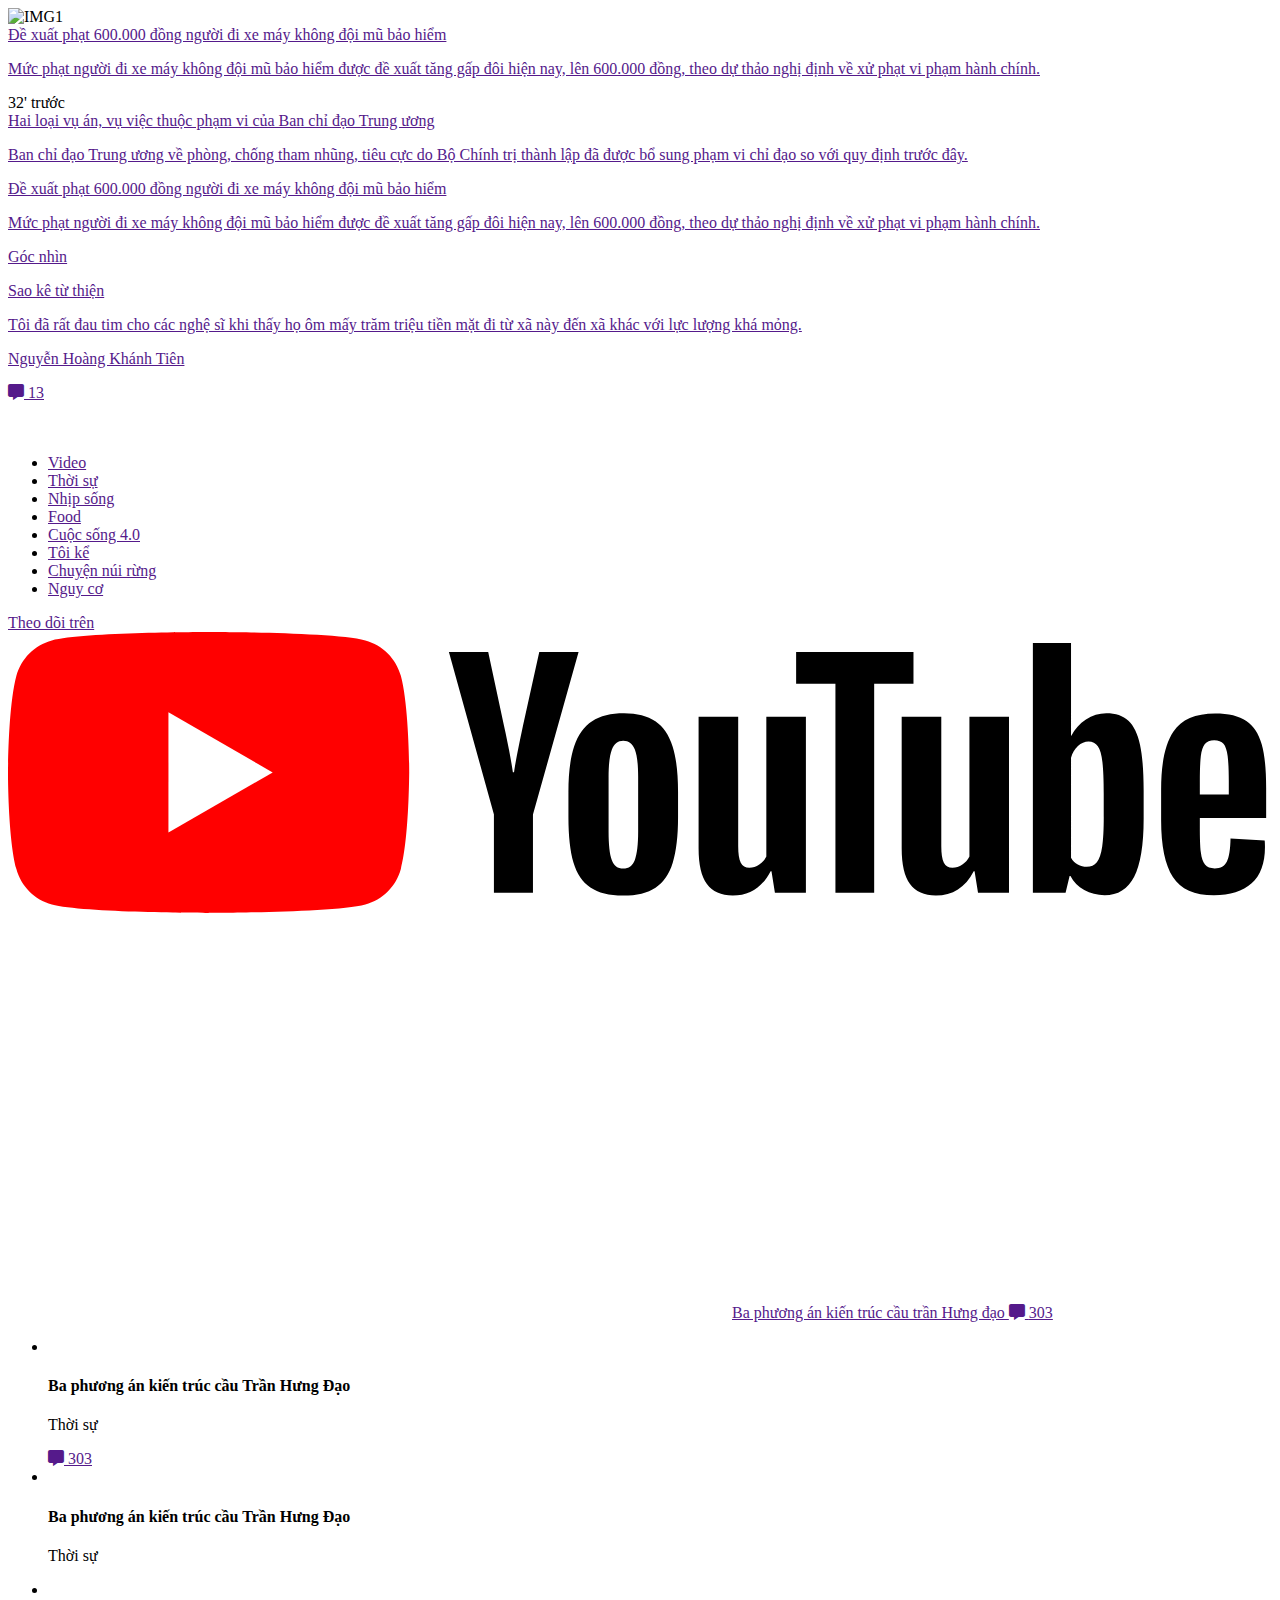
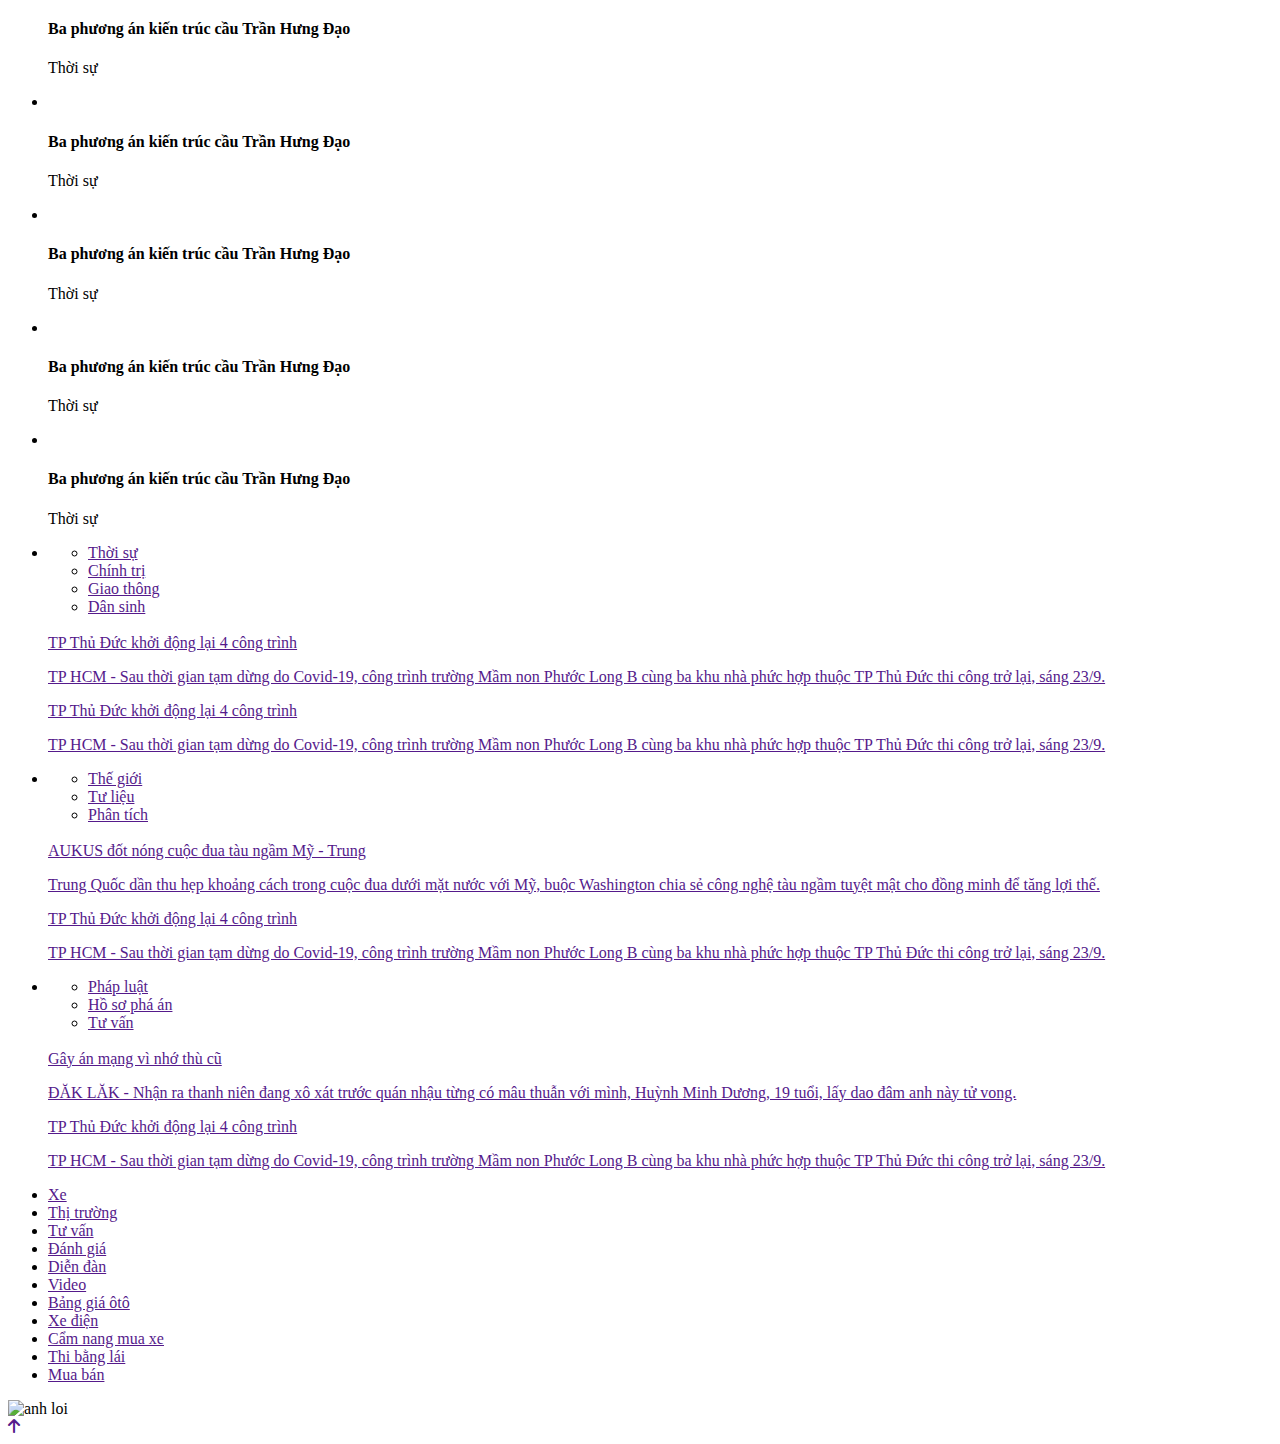
==== commit 5c123916: "Update index.html" ====
--- a/bai1/index.html
+++ b/bai1/index.html
@@ -340,7 +340,8 @@
 
                             <p class="new__paragraph">
                                 <a href="" class="news__text">
-                                    TP HCM - Sau thời gian tạm dừng do Covid-19, công trình trường Mầm non Phước Long B cùng ba khu nhà phức hợp thuộc TP Thủ Đức thi công trở lại, sáng 23/9. 
+                                    TP HCM - Sau thời gian tạm dừng do Covid-19, công trình trường Mầm non Phước Long B
+                                    cùng ba khu nhà phức hợp thuộc TP Thủ Đức thi công trở lại, sáng 23/9.
                                 </a>
                             </p>
                         </div>
@@ -352,7 +353,8 @@
 
                             <p class="new__paragraph">
                                 <a href="" class="news__text">
-                                    TP HCM - Sau thời gian tạm dừng do Covid-19, công trình trường Mầm non Phước Long B cùng ba khu nhà phức hợp thuộc TP Thủ Đức thi công trở lại, sáng 23/9. 
+                                    TP HCM - Sau thời gian tạm dừng do Covid-19, công trình trường Mầm non Phước Long B
+                                    cùng ba khu nhà phức hợp thuộc TP Thủ Đức thi công trở lại, sáng 23/9.
                                 </a>
                             </p>
                         </div>
@@ -383,7 +385,8 @@
 
                             <p class="new__paragraph">
                                 <a href="" class="news__text">
-                                    Trung Quốc dần thu hẹp khoảng cách trong cuộc đua dưới mặt nước với Mỹ, buộc Washington chia sẻ công nghệ tàu ngầm tuyệt mật cho đồng minh để tăng lợi thế. 
+                                    Trung Quốc dần thu hẹp khoảng cách trong cuộc đua dưới mặt nước với Mỹ, buộc
+                                    Washington chia sẻ công nghệ tàu ngầm tuyệt mật cho đồng minh để tăng lợi thế.
                                 </a>
                             </p>
                         </div>
@@ -395,7 +398,8 @@
 
                             <p class="new__paragraph">
                                 <a href="" class="news__text">
-                                    TP HCM - Sau thời gian tạm dừng do Covid-19, công trình trường Mầm non Phước Long B cùng ba khu nhà phức hợp thuộc TP Thủ Đức thi công trở lại, sáng 23/9. 
+                                    TP HCM - Sau thời gian tạm dừng do Covid-19, công trình trường Mầm non Phước Long B
+                                    cùng ba khu nhà phức hợp thuộc TP Thủ Đức thi công trở lại, sáng 23/9.
                                 </a>
                             </p>
                         </div>
@@ -426,7 +430,8 @@
 
                             <p class="new__paragraph">
                                 <a href="" class="news__text">
-                                    ĐĂK LĂK - Nhận ra thanh niên đang xô xát trước quán nhậu từng có mâu thuẫn với mình, Huỳnh Minh Dương, 19 tuổi, lấy dao đâm anh này tử vong. 
+                                    ĐĂK LĂK - Nhận ra thanh niên đang xô xát trước quán nhậu từng có mâu thuẫn với mình,
+                                    Huỳnh Minh Dương, 19 tuổi, lấy dao đâm anh này tử vong.
                                 </a>
                             </p>
                         </div>
@@ -438,12 +443,77 @@
 
                             <p class="new__paragraph">
                                 <a href="" class="news__text">
-                                    TP HCM - Sau thời gian tạm dừng do Covid-19, công trình trường Mầm non Phước Long B cùng ba khu nhà phức hợp thuộc TP Thủ Đức thi công trở lại, sáng 23/9. 
+                                    TP HCM - Sau thời gian tạm dừng do Covid-19, công trình trường Mầm non Phước Long B
+                                    cùng ba khu nhà phức hợp thuộc TP Thủ Đức thi công trở lại, sáng 23/9.
                                 </a>
                             </p>
                         </div>
                     </li>
                 </ul>
+            </div>
+
+            <!-- NGuyễn Minh Đức -->
+            <!-- Session 4 -->
+            <div class="container__items">
+                <div class="session4">
+                    <ul class="container__nav">
+                        <li class="container__nav-items container__nav-items--separate">
+                            <a href="" class="container__nav-link-heading">Xe</a>
+                        </li>
+                        <li class="container__nav-items">
+                            <a href="" class="container__nav-link">Thị trường</a>
+                        </li>
+                        <li class="container__nav-items">
+                            <a href="" class="container__nav-link">Tư vấn</a>
+                        </li>
+                        <li class="container__nav-items">
+                            <a href="" class="container__nav-link">Đánh giá</a>
+                        </li>
+                        <li class="container__nav-items">
+                            <a href="" class="container__nav-link">Diễn đàn</a>
+                        </li>
+                        <li class="container__nav-items">
+                            <a href="" class="container__nav-link">Video</a>
+                        </li>
+                        <li class="container__nav-items">
+                            <a href="" class="container__nav-link">Bảng giá ôtô</a>
+                        </li>
+                        <li class="container__nav-items">
+                            <a href="" class="container__nav-link">Xe điện</a>
+                        </li>
+                        <li class="container__nav-items">
+                            <a href="" class="container__nav-link">Cẩm nang mua xe</a>
+                        </li>
+                        <li class="container__nav-items">
+                            <a href="" class="container__nav-link">Thi bằng lái</a>
+                        </li>
+                        <li class="container__nav-items">
+                            <a href="" class="container__nav-link">Mua bán</a>
+                        </li>
+                    </ul>
+
+                    <div class="session4__news row">
+
+                        <!-- Nội dung trái -->
+                        <div class="session4__news-left">
+                            <img src="https://i1-vnexpress.vnecdn.net/2021/09/21/Hyundai-PVD-2-3034-1632204858.jpg?w=0&h=0&q=100&dpr=2&fit=crop&s=IqwgQRz0eLWJV3O0eaXDgg"
+                                alt="anh loi" class="session4__news-img">
+                            <div class="session4__news-content">
+                                
+                            </div>
+                        </div>
+
+                        <!-- Nội dung giữa -->
+                        <div class="session4__news-center"></div>
+
+                        <!-- Nội dung phải -->
+                        <div class="session4__news-right col">
+
+                        </div>
+
+
+                    </div>
+                </div>
             </div>
         </div>
 
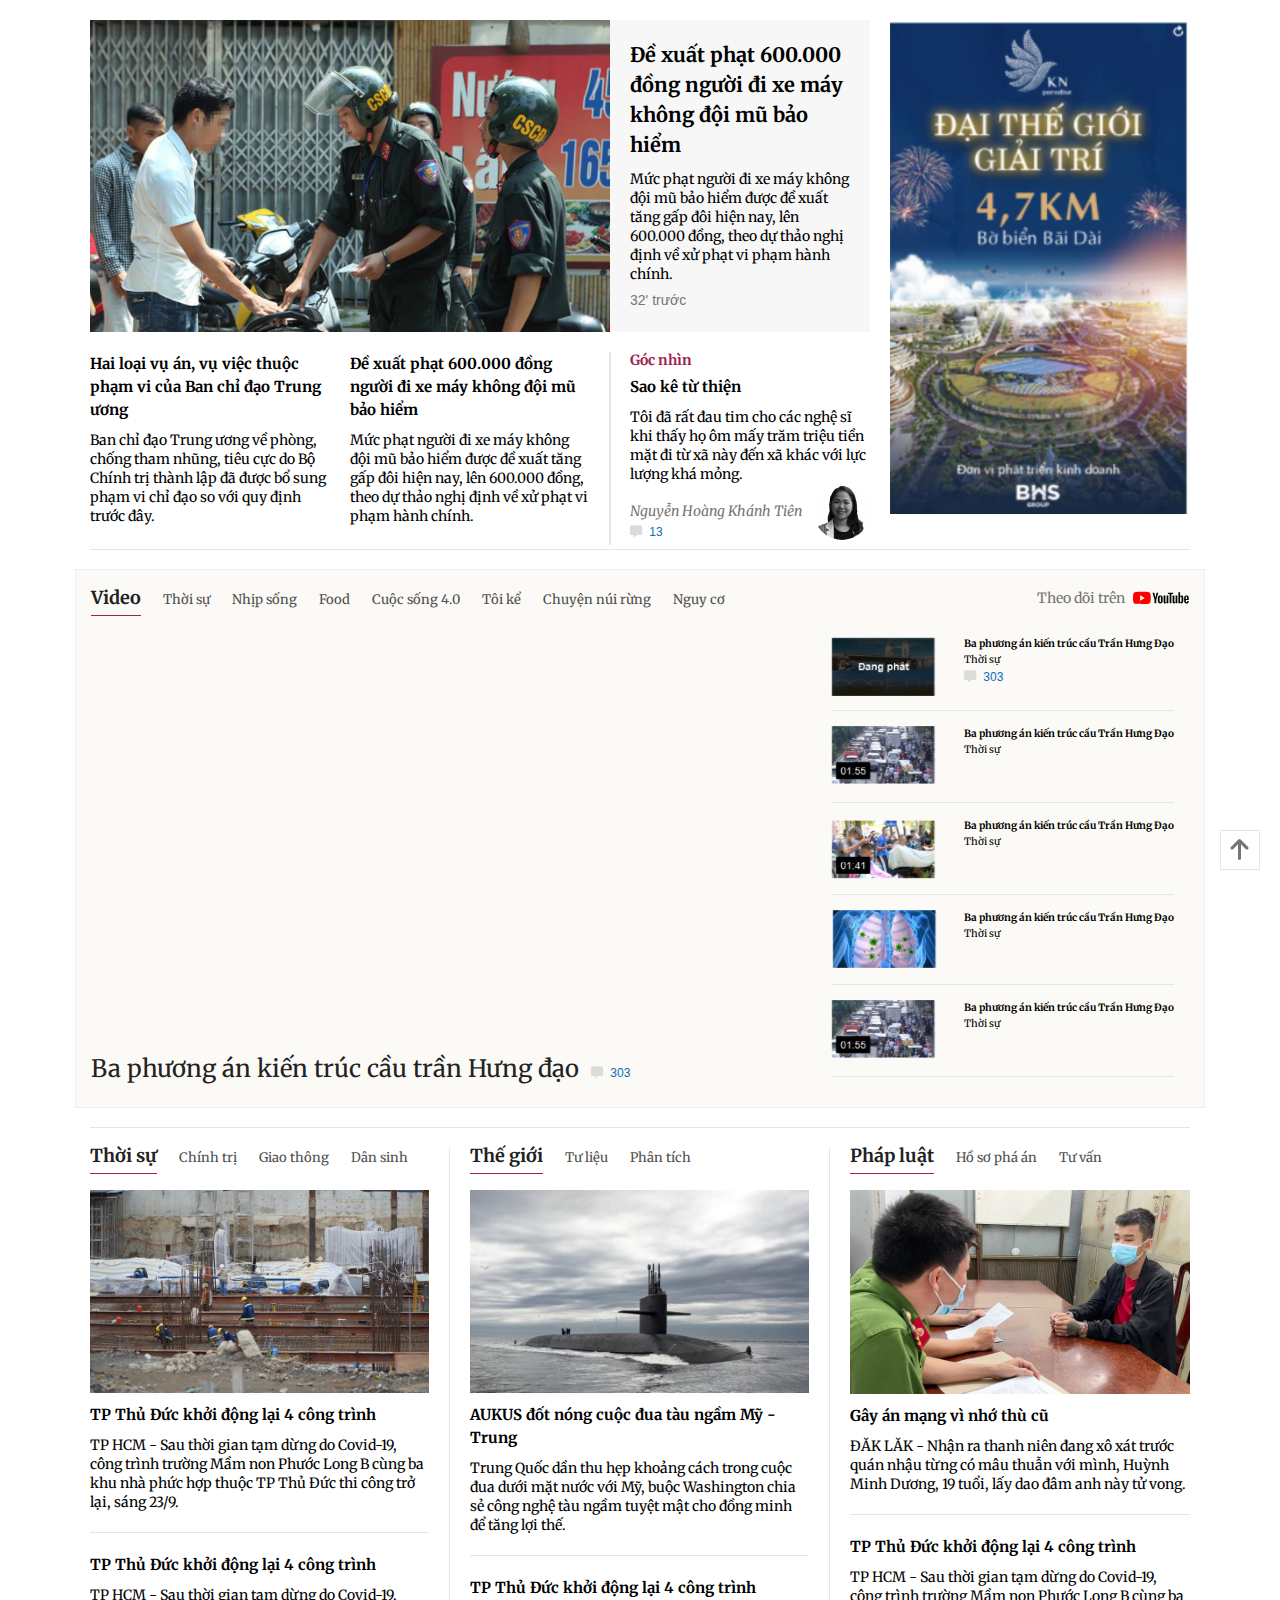
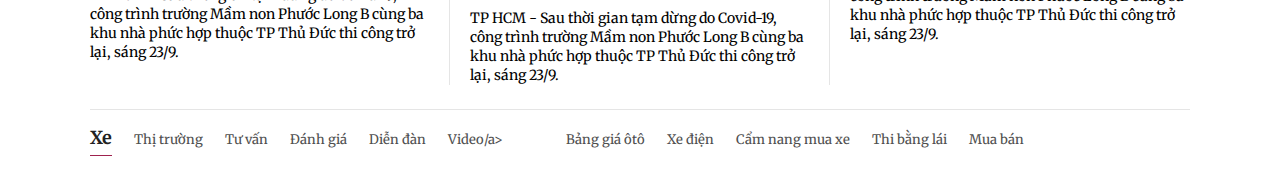
==== commit aed7e763: "Create index.html" ====
--- a/bai1/index.html
+++ b/bai1/index.html
@@ -452,10 +452,10 @@
                 </ul>
             </div>
 
-            <!-- NGuyễn Minh Đức -->
-            <!-- Session 4 -->
+            <!-- Nguyễn Minh Đức -->
             <div class="container__items">
                 <div class="session4">
+                    <!-- Nav -->
                     <ul class="container__nav">
                         <li class="container__nav-items container__nav-items--separate">
                             <a href="" class="container__nav-link-heading">Xe</a>
@@ -473,7 +473,7 @@
                             <a href="" class="container__nav-link">Diễn đàn</a>
                         </li>
                         <li class="container__nav-items">
-                            <a href="" class="container__nav-link">Video</a>
+                            <a href="" class="container__nav-link">Video/a>
                         </li>
                         <li class="container__nav-items">
                             <a href="" class="container__nav-link">Bảng giá ôtô</a>
@@ -495,25 +495,16 @@
                     <div class="session4__news row">
 
                         <!-- Nội dung trái -->
-                        <div class="session4__news-left">
-                            <img src="https://i1-vnexpress.vnecdn.net/2021/09/21/Hyundai-PVD-2-3034-1632204858.jpg?w=0&h=0&q=100&dpr=2&fit=crop&s=IqwgQRz0eLWJV3O0eaXDgg"
-                                alt="anh loi" class="session4__news-img">
-                            <div class="session4__news-content">
-                                
-                            </div>
-                        </div>
-
-                        <!-- Nội dung giữa -->
-                        <div class="session4__news-center"></div>
+                        <div class="session__news-left"></div>
+
+                        <!-- NỘi dung giữa -->
+                        <div class="session__news-center"></div>
 
                         <!-- Nội dung phải -->
-                        <div class="session4__news-right col">
-
-                        </div>
-
-
+                        <div class="session__news-right col"></div>
                     </div>
                 </div>
+
             </div>
         </div>
 
--- a/bai1/assets/css/base.css
+++ b/bai1/assets/css/base.css
@@ -0,0 +1,89 @@
+:root {
+    --white-color: #fff;
+    --black-color: #000;
+    --main-color: #9f224e;
+    --hover-color: #087cce;
+}
+
+* {
+    margin: 0;
+    padding: 0;
+    box-sizing: inherit;
+}
+
+html {
+    font-size: 62.5%;
+    line-height: 1.6rem;
+    box-sizing: border-box;
+    font-family: 'Merriweather', serif;
+    scroll-behavior: smooth;
+}
+
+.row {
+    display: flex;
+    justify-content: space-between;
+}
+
+.col {
+    flex: 1;
+}
+
+.col-third {
+    width: 32.5%;
+}
+
+/* hover */
+.container__heading-link:hover,
+.news__heading:hover,
+.author__link:hover,
+.container__nav-link:hover,
+.container__video-name a:hover {
+    color: var(--hover-color);
+    cursor: pointer;
+}
+
+/* Comments */
+.comment {
+    margin-top: 0.8rem;
+}
+
+.comment__items {
+    font-size: 1.4rem;
+    color: #757575;
+    margin-right: 0.8rem;
+    font-family: sans-serif;
+}
+
+.comment__link {
+    text-decoration: none;
+    font-size: 1.2rem;
+}
+
+.comment__icon {
+    color: #dbdbdb;
+}
+
+.comment__icon:hover {
+    color: #757575;
+    cursor: pointer;
+}
+
+.comment__link span{
+    margin-left: 0.4rem;
+    color: #076db6;
+}
+
+/* Back */
+.back {
+    font-size: 2.4rem;
+    position: fixed;
+    right: 20px;
+    bottom: 30px;
+    padding: 7px 10px;
+    border: 1px solid #e5e5e5;
+}
+
+.back__icon {
+    color: #757575;
+}
+
--- a/bai1/assets/css/main.css
+++ b/bai1/assets/css/main.css
@@ -0,0 +1,305 @@
+.container {
+    padding-top: 2rem;
+}
+
+.container__items {
+    max-width: 113rem;
+    padding: 0 1.5rem 0.4rem 1.5rem;
+    margin: 0 auto;
+    position: relative;
+}
+
+.container__items--line::before {
+    width: calc(100% - 30px);
+    background: #e5e5e5;
+    height: 1px;
+    position: absolute;
+    top: 100%;
+    left: 15px;
+    content: '';
+}
+
+.container__items-left {
+    width: 78rem;
+}
+
+.container__items-top {
+    margin-bottom: 2rem;
+    background-color: #f7f7f7;
+}
+
+.container__items-photo {
+    width: 52rem;
+}
+
+.container__items-img {
+    width: 100%;
+    vertical-align: middle;
+}
+
+.container__items-content {
+    padding: 2rem 2rem 0 2rem;
+}
+
+.container__heading-link {
+    font-size: 2rem;
+    font-weight: 700;
+    line-height: 3rem;
+    text-decoration: none;
+    color: var(--black-color);
+}
+
+/* content-bottom */
+.container__items-bottom {
+    margin-left: -2rem;
+}
+
+.new__items {
+    padding-left: 2rem;
+}
+
+.news__opinion-text {
+    margin-bottom: 0.5rem;
+}
+
+.news__opinion {
+    font-size: 1.4rem;
+    color: var(--main-color);
+    text-decoration: none;
+    font-weight: bold;
+} 
+
+.news__heading {
+    display: block;
+    text-decoration: none;
+    color: var(--black-color);
+    font-size: 1.5rem;
+    font-weight: 700;
+    line-height: 2.3rem;
+}
+
+.new__paragraph {
+    margin-top: 1rem;
+}
+
+.news__text {
+    margin-top: 1rem;
+    font-size: 1.4rem;
+    line-height: 1.8rem;
+    text-decoration: none;
+    color: var(--black-color);
+}
+
+.new__items--pl-4 {
+    padding-left: 4rem;
+}
+
+.new__items--separate {
+    position: relative;
+}
+
+.new__items--separate::before {
+    top: 0;
+    left: 1.9rem;
+    width: 0.2rem;
+    height: 100%;
+    content: '';
+    position: absolute;
+    background: #e5e5e5;
+}
+
+/* Author */
+.author {
+    align-items: center;
+}
+
+.author__name {
+    font-size: 1.4rem;
+    font-style: italic;
+    font-weight: 400;
+    margin: 1.5rem 0 0.4rem 0;
+}
+
+.author__link,
+.author__link-img {
+    color: #757575;
+    text-decoration: none;
+    cursor: pointer;
+}
+
+.author__img {
+    width: 5.6rem;
+    border-radius: 50%;
+}
+
+/* Asside */
+.asside {
+    padding-left: 2rem;
+    height: 500px;
+}
+
+.asside__link {
+    cursor: pointer;
+    text-decoration: none;
+}
+
+.asside__img {
+    width: 100%;
+    vertical-align: middle;
+}
+
+/* Video */
+.container__items--video {
+    margin: 2rem auto 0 auto;
+    height: 53.9rem;
+    background-color: #fcfaf6;
+    border: 1px solid #f0eeea;
+}
+
+.container__header {
+    width: 100%;
+    margin: 2rem 0;
+}
+
+.container__nav-items {
+    display: inline-block;
+}
+
+.container__nav-items--separate {
+    border-bottom: 1px solid #9f224e;
+    padding-bottom: 0.6rem;
+}
+
+.container__nav-link {
+    text-decoration: none;
+    color: #4f4f4f;
+    font-size: 1.3rem;
+    margin: 0.5rem 0 0 2rem;
+}
+
+.container__nav-link-heading {
+    font-size: 1.8rem;
+    color: #222222;
+    text-decoration: none;
+    font-weight: 700;
+}
+
+.container__nav-link-heading:hover {
+    color: #9f224e;
+} 
+
+.container__logo-link {
+    text-decoration: none;
+    font-size: 1.4rem;
+    color: #757575;
+}
+
+.logo__svg {
+    width: 64px;
+    padding-left: 0.8rem;
+}
+
+.container__video {
+    width: 72rem;
+}
+
+.container__video-link {
+    margin-bottom: 1.5rem;
+}
+
+.container__video-name {
+    margin-right: 0.6rem;
+}
+
+.container__video-name a {
+    font-size: 2.4rem;
+    font-weight: 400;
+    color: #222222;
+    text-decoration: none;
+}
+
+/* Side bar */
+.container__sidebar {
+    padding: 0 1.5rem 0 2rem ;
+    height: 45.8rem;
+    overflow: auto;
+    margin-top: -1.5rem;
+    list-style-type: none;
+}
+
+.side-bar__items {
+    padding: 1.5rem 0 0.9rem 0;
+    border-bottom: 1px solid #e5e5e5;
+}
+
+/* Newspaper */
+.newspaper {
+    margin: 4rem -2rem 0 -2rem;
+    list-style-type: none;
+    padding-left: 0;
+}
+
+.newspaper__items {
+    width: 38rem;
+    padding: 0 2rem;
+}
+
+.newspaper__items--line {
+    border-right: 1px solid #e5e5e5;
+}
+
+.container__items--line-2::before {
+    top: -3.8%;
+    left: 15px;
+    content: '';
+    height: 1px;
+    position: absolute;
+    background: #e5e5e5;
+    width: calc(100% - 30px);
+}
+
+.newspaper__picture {
+    margin: 1.6rem 0 0.5rem 0;
+}
+
+.newspaper__img {
+    width: 100%;
+}
+
+.new__items--newspaper {
+    padding-left: 0;
+}
+
+.new__items--newspaper-2 {
+    padding-top: 2rem;
+    margin-top: 2rem;
+}
+
+.new__items--newspaper-2 {
+    border-top: 1px solid #e5e5e5;
+}
+
+/* Nguyễn Minh Đức */
+.session4 {
+    margin-top: 2rem;
+    padding-top: 2rem;
+    border-top: 1px solid #e5e5e5;
+}
+
+.session4__news {
+    margin-top: 2rem;
+}
+
+.session__news-left {
+    width: 54rem;
+    padding-right: 4rem;
+}
+
+.session__news-center {
+    width: 28rem;
+    padding-right: 4rem;
+}
+
+.session__news-right {
+
+}